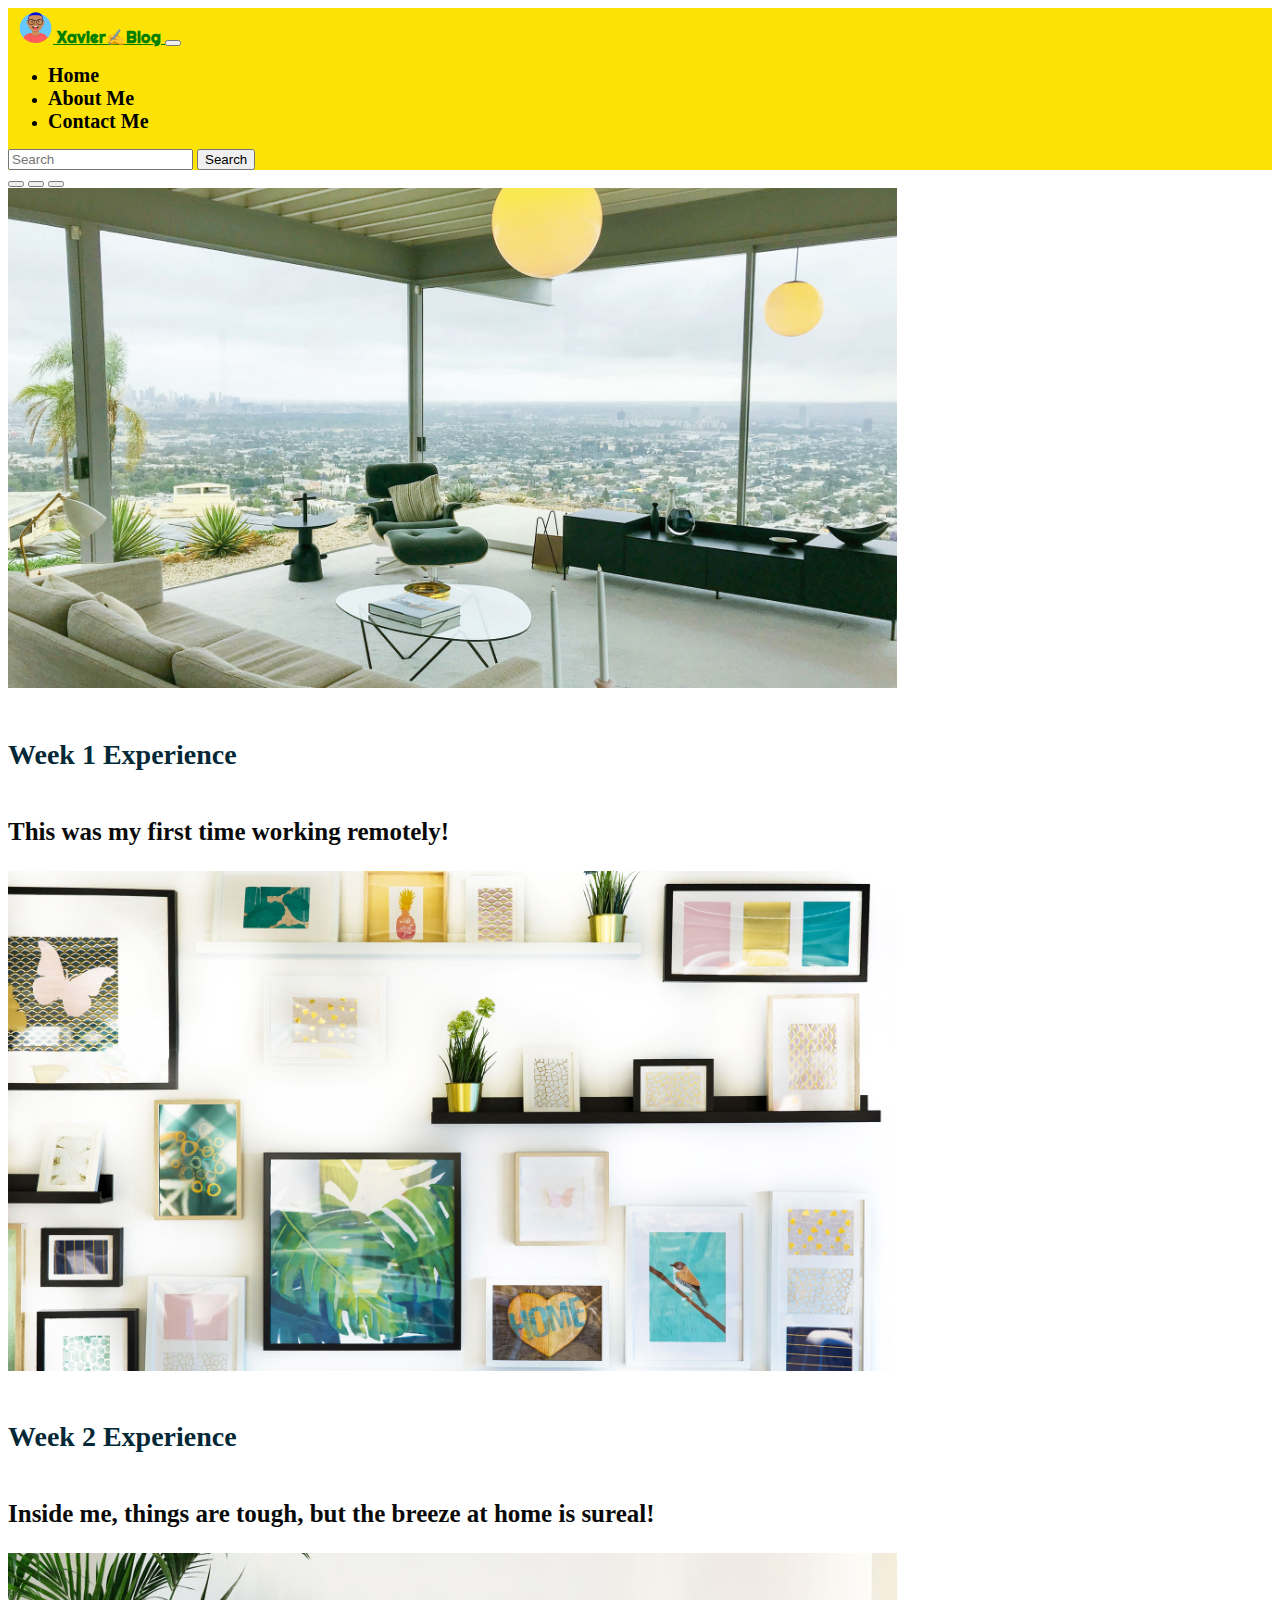
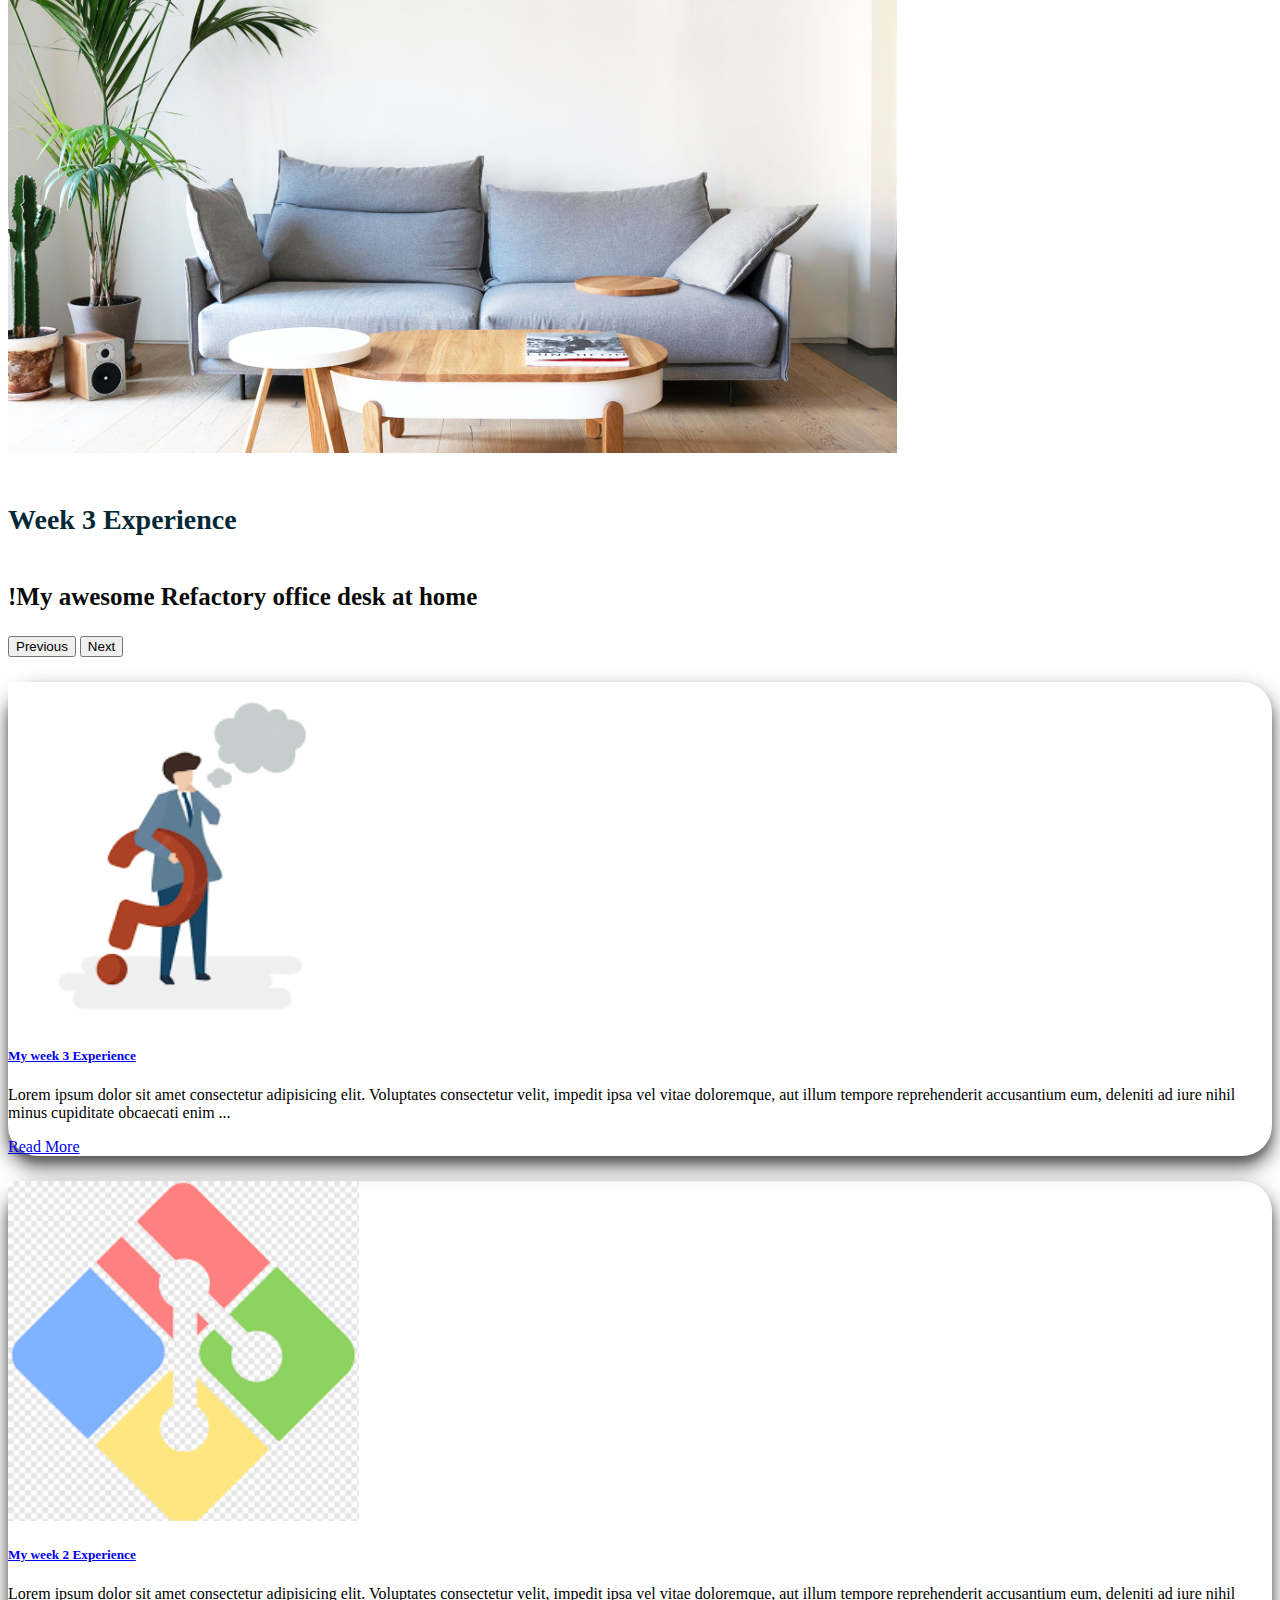
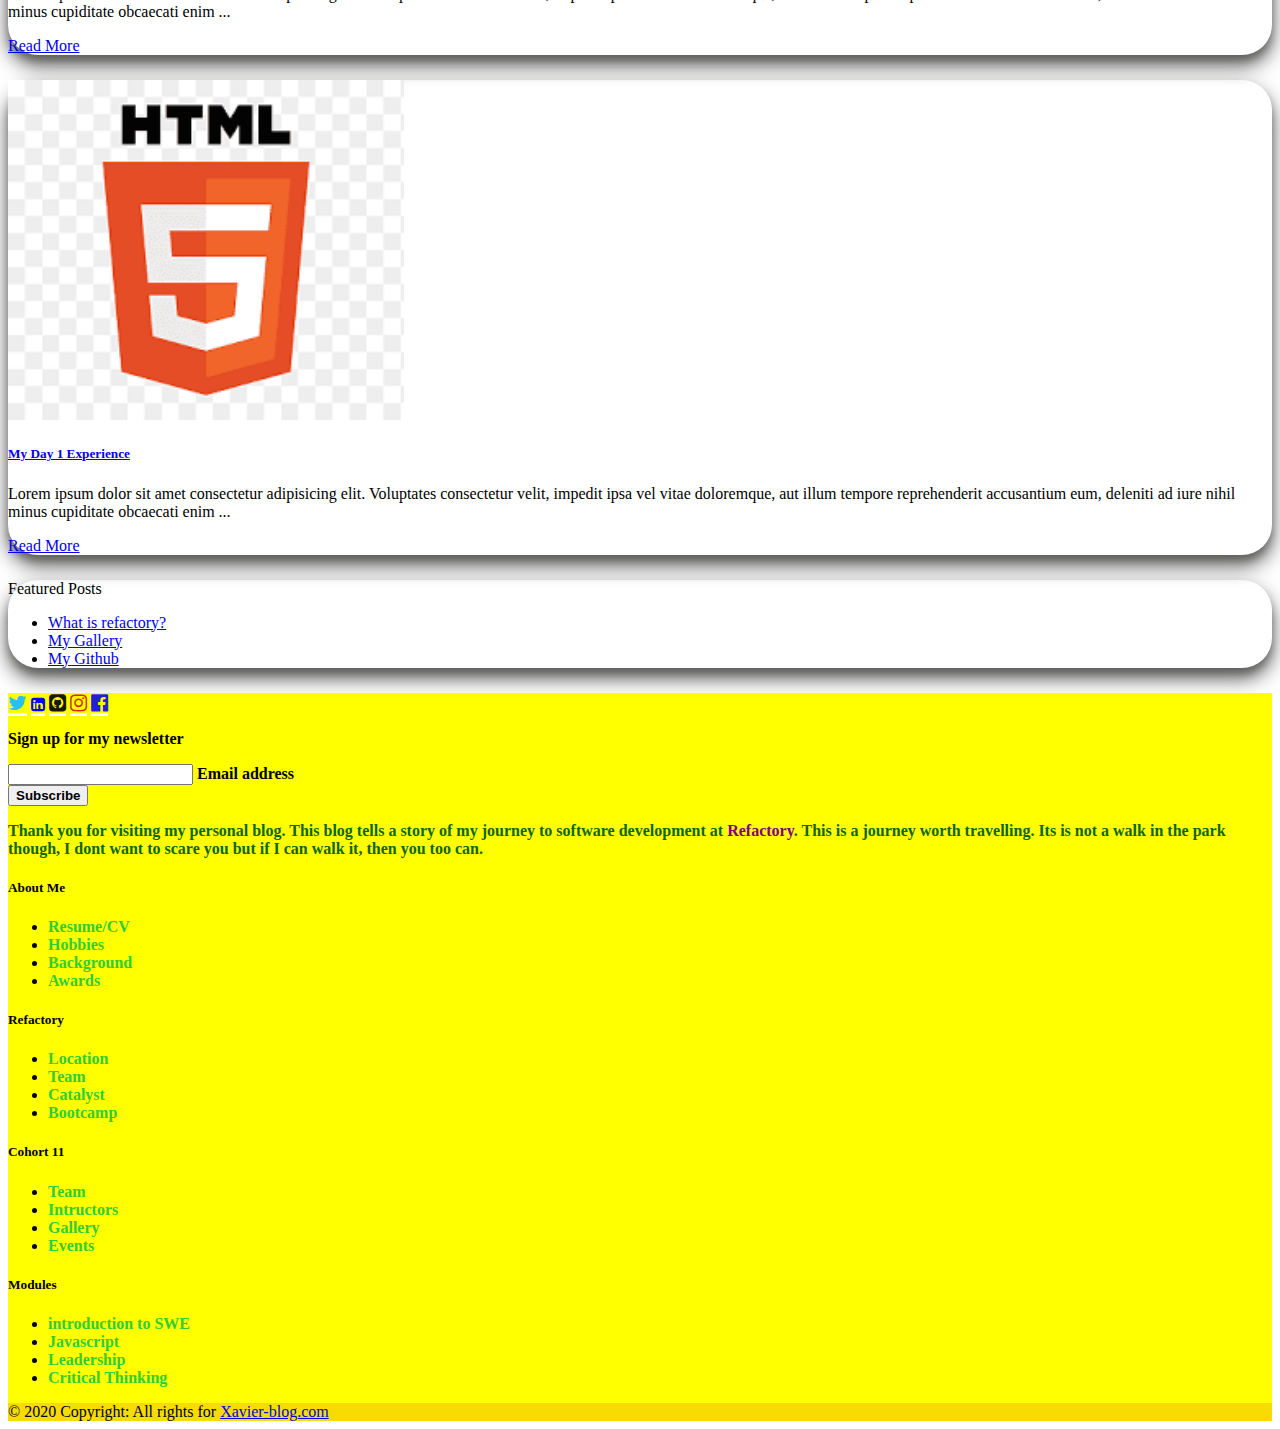
==== index.html @ 77db8956 "This is the first commit containing images, new pages" ====
<!doctype html>
<html lang="en">

<head>
    <meta charset="utf-8">
    <meta name="viewport" content="width=device-width, initial-scale=1">
    <link href="css/bootstrap/css/bootstrap.css" rel="stylesheet">
    <link href="css/blog.css" rel="stylesheet">
    <!-- google font -->
    <link href="https://fonts.googleapis.com/css2?family=Righteous&display=swap" rel="stylesheet">
    <!-- fontawesome -->
    <link rel="stylesheet" href="https://cdnjs.cloudflare.com/ajax/libs/font-awesome/4.7.0/css/font-awesome.min.css">
    <title>Cohort 11 Blog</title>
</head>

<body>
  <nav class="navbar navbar-expand-lg">
    <div class="container-fluid">
      <!-- <a class="navbar-brand" href="index.html">My Blog</a> -->
      
        
        <a class="navbar-brand" href="#">
          <img src="/images/avatar.png" alt="" width="35" height="35" class="d-inline-block align-text-top">
            Xavier✍️Blog
        </a>
       
      <button class="navbar-toggler" type="button" data-bs-toggle="collapse" data-bs-target="#navbarSupportedContent" aria-controls="navbarSupportedContent" aria-expanded="false" aria-label="Toggle navigation">
        <span class="navbar-toggler-icon"></span>
      </button>
      <div class="collapse navbar-collapse" id="navbarSupportedContent">
        
        <ul class="navbar-nav me-auto mb-2 mb-lg-0">
          <li class="nav-item">
            <a class="nav-link active" aria-current="page" href="index.html">Home</a>
          </li>
          <li class="nav-item">
            <a class="nav-link" href="about.html">About Me</a>
          </li>
          <li class="nav-item">
            <a class="nav-link" href="contact.html">Contact Me</a>
          </li>
          
        </ul>
        <form class="d-flex">
          <input class="form-control me-2" type="search" placeholder="Search" aria-label="Search">
          <button class="btn btn-outline-success" type="submit">Search</button>
        </form>
      </div>
    </div>
  </nav>

  <div class="container-fluid d-none d-md-block" id="image-slider">
        <div id="carouselExampleCaptions" class="carousel slide" data-bs-ride="carousel">
            <div class="carousel-indicators">
              <button type="button" data-bs-target="#carouselExampleCaptions" data-bs-slide-to="0" class="active" aria-current="true" aria-label="Slide 1"></button>
              <button type="button" data-bs-target="#carouselExampleCaptions" data-bs-slide-to="1" aria-label="Slide 2"></button>
              <button type="button" data-bs-target="#carouselExampleCaptions" data-bs-slide-to="2" aria-label="Slide 3"></button>
            </div>
            <div class="carousel-inner">
              <div class="carousel-item active">
                <img src="/images/Zoom-livingroom-2.jpg" class="d-block w-100" alt="...">
                <div class="carousel-caption d-none d-md-block">
                  <h5>Week 1 Experience</h5>
                  <p>This was my first time working remotely!</p>
                </div>
              </div>
              <div class="carousel-item">
                <img src="/images/Zoom-livingroom-1.jpg" class="d-block w-100" alt="...">
                <div class="carousel-caption d-none d-md-block">
                  <h5>Week 2 Experience</h5>
                  <p>Inside me, things are tough, but the breeze at home is sureal!</p>
                </div>
              </div>
              <div class="carousel-item">
                <img src="images/Zoom-livingroom-4.jpg" class="d-block w-100" alt="...">
                <div class="carousel-caption d-none d-md-block">
                  <h5>Week 3 Experience</h5>
                  <p>!My awesome Refactory office desk at home</p>
                </div>
              </div>
            </div>
            <button class="carousel-control-prev" type="button" data-bs-target="#carouselExampleCaptions" data-bs-slide="prev">
              <span class="carousel-control-prev-icon" aria-hidden="true"></span>
              <span class="visually-hidden">Previous</span>
            </button>
            <button class="carousel-control-next" type="button" data-bs-target="#carouselExampleCaptions" data-bs-slide="next">
              <span class="carousel-control-next-icon" aria-hidden="true"></span>
              <span class="visually-hidden">Next</span>
            </button>
          </div>
    </div>


    <div class="container" id="blog-container">
        <div class="row">
            <div class="col col-md-8">

                <div class="card">
                    <img src="images/vector.png" class="card-img-top" alt="Me In Class on Day on3">
                    <div class="card-body">
                        <a href="/posts/day3.html">
                            <h5 class="card-title">My week 3 Experience</h5>
                        </a>
                        
                        <p class="card-text">Lorem ipsum dolor sit amet consectetur adipisicing elit. Voluptates consectetur velit, impedit ipsa vel vitae doloremque, aut illum tempore reprehenderit accusantium eum, deleniti ad iure nihil minus cupiditate obcaecati enim ...</p>
                        <a href="/posts/day1.html" class="btn btn-secondary">Read More</a>
                    </div>
                </div>
                <div class="card" ">
                    <img src="images/git.png" class="card-img-top" alt="Me In Class on Day 2">
                    <div class="card-body">
                        <a href="/posts/day2.html">
                            <h5 class="card-title">My week 2 Experience</h5>
                        </a>
                        
                        <p class="card-text">Lorem ipsum dolor sit amet consectetur adipisicing elit. Voluptates consectetur velit, impedit ipsa vel vitae doloremque, aut illum tempore reprehenderit accusantium eum, deleniti ad iure nihil minus cupiditate obcaecati enim ...</p>
                        <a href="/posts/day2.html"class="btn btn-secondary">Read More</a>
                    </div>
                </div>

                <div class="card" ">
                    <img src="images/html.png" class="card-img-top" alt="Me In Class on Day on3">
                    <div class="card-body">
                        <a href="/posts/day1.html">
                            <h5 class="card-title">My Day 1 Experience</h5>
                        </a>
                        
                        <p class="card-text">Lorem ipsum dolor sit amet consectetur adipisicing elit. Voluptates consectetur velit, impedit ipsa vel vitae doloremque, aut illum tempore reprehenderit accusantium eum, deleniti ad iure nihil minus cupiditate obcaecati enim ...</p>
                        <a href="/posts/day1.html" class="btn btn-secondary">Read More</a>
                    </div>
                </div>
            </div>

            <div class="d-none col-md-4 d-md-block">
                <div class="card">
                    <div class="card-header">
                      Featured Posts
                    </div>
                    <ul class="list-group list-group-flush">
                      <li class="list-group-item"><a href="#">What is refactory?</a></li>
                      <li class="list-group-item"><a href="#">My Gallery</a></li>
                      <li class="list-group-item"><a href="#">My Github</a></li>
                    </ul>
                  </div>
                    
            </div>
        </div>
    </div>

    <!-- footer -->
    <!-- Footer -->
<footer class="bg- text-center text-white">
  <!-- Grid container -->
  <div class="container p-4">
    <!-- Section: Social media -->
    <section id="mb-4" class="mb-4">
     
      <!-- Twitter -->
      <a class="btn btn-outline-light btn-floating m-1" href="https://www.twitter.com/xay_xi" role="button"
        ><i id="twitter" class="fa fa-twitter" aria-hidden="true"></i></a>

          
      <!-- Linkedin -->
      <a class="btn btn-outline-light btn-floating m-1" href="https://www.linkedin.com/in/francis-xavier-inyangat-894435148/" role="button"
        ><i id="linkedin" class="fa fa-linkedin-square" aria-hidden="true"></i></a>

      <!-- Github -->
      <a class="btn btn-outline-light btn-floating m-1" href="https://github.com/francis-xavier-inyangat" role="button"
        ><i id="github" class="fa fa-github-square" aria-hidden="true"></i></a>

       <!-- Instagram -->
       <a class="btn btn-outline-light btn-floating m-1" href="/socialMedia/instagram.html" role="button"
       ><i id="instagram" class="fa fa-instagram" aria-hidden="true"></i></a>

         <!-- Facebook -->
      <a class="btn btn-outline-light btn-floating m-1" href="/socialMedia/facebook.html" role="button"
      ><i id="facebook" class="fa fa-facebook-official" aria-hidden="true"></i>
    </a>
    </section>
    <!-- Section: Social media -->

    <!-- Section: Form -->
    <section class="">
      <form action="">
        <!--Grid row-->
        <div class="row d-flex justify-content-center">
          <!--Grid column-->
          <div class="col-auto">
            <p class="pt-2">
              <strong>Sign up for my newsletter</strong>
            </p>
          </div>
          <!--Grid column-->

          <!--Grid column-->
          <div class="col-md-5 col-12">
            <!-- Email input -->
            <div class="form-outline form-white mb-4">
              <input type="email" id="form5Example21" class="form-control" />
              <label class="form-label" for="form5Example21">Email address</label>
            </div>
          </div>
          <!--Grid column-->

          <!--Grid column-->
          <div class="col-auto">
            <!-- Submit button -->
            <button type="submit" class="btn btn-outline-light mb-4">
              Subscribe
            </button>
          </div>
          <!--Grid column-->
        </div>
        <!--Grid row-->
      </form>
    </section>
    <!-- Section: Form -->

    <!-- Section: Text -->
    <section id="link123" class="mb-4">
      <p>
        <span style="color: rgb(14, 102, 6);"> Thank you for visiting my personal blog. This blog tells a 
        story of my journey to software development at <span style="color: purple;" id="Refactory">Refactory</span>. This 
        is a journey worth travelling. Its is not a walk in the park though, I dont want to scare you 
        but if I can walk it, then you too can.</span>
      </p>
    </section>
    <!-- Section: Text -->

    <!-- Section: Links -->
    <section class="">
      <!--Grid row-->
      <div class="row">
        <!--Grid column-->
        <div class="col-lg-3 col-md-6 mb-4 mb-md-0">
          <h5>About Me</h5>

          <ul class="list-unstyled mb-0">
            <li>
              <a href="#!" class="text-white">Resume/CV</a>
            </li>
            <li>
              <a href="#!" class="text-white">Hobbies</a>
            </li>
            <li>
              <a href="#!" class="text-white">Background</a>
            </li>
            <li>
              <a href="#!" class="text-white">Awards</a>
            </li>
          </ul>
        </div>
        <!--Grid column-->

        <!--Grid column-->
        <div class="col-lg-3 col-md-6 mb-4 mb-md-0">
          <h5>Refactory</h5>

          <ul class="list-unstyled mb-0">
            <li>
              <a href="#!" class="text-white">Location</a>
            </li>
            <li>
              <a href="#!" class="text-white">Team</a>
            </li>
            <li>
              <a href="#!" class="text-white">Catalyst</a>
            </li>
            <li>
              <a href="#!" class="text-white">Bootcamp</a>
            </li>
          </ul>
        </div>
        <!--Grid column-->

        <!--Grid column-->
        <div class="col-lg-3 col-md-6 mb-4 mb-md-0">
          <h5 >Cohort 11</h5>

          <ul class="list-unstyled mb-0">
            <li>
              <a href="#!" class="text-white">Team</a>
            </li>
            <li>
              <a href="#!" class="text-white">Intructors</a>
            </li>
            <li>
              <a href="#!" class="text-white">Gallery</a>
            </li>
            <li>
              <a href="#!" class="text-white">Events</a>
            </li>
          </ul>
        </div>
        <!--Grid column-->

        <!--Grid column-->
        <div class="col-lg-3 col-md-6 mb-4 mb-md-0">
          <h5 >Modules</h5>

          <ul class="list-unstyled mb-0">
            <li>
              <a href="#!" class="text-white">introduction to SWE</a>
            </li>
            <li>
              <a href="#!" class="text-white">Javascript</a>
            </li>
            <li>
              <a href="#!" class="text-white">Leadership</a>
            </li>
            <li>
              <a href="#!" class="text-white">Critical Thinking</a>
            </li>
          </ul>
        </div>
        <!--Grid column-->
      </div>
      <!--Grid row-->
    </section>
    <!-- Section: Links -->
  </div>
  <!-- Grid container -->

  <!-- Copyright -->
  <div class="text-center p-3" style="background-color: rgba(247, 211, 4, 0.82);">
    © 2020 Copyright: All rights for
    <a class="text-white" href="https://mdbootstrap.com/">Xavier-blog.com</a>
  </div>
  <!-- Copyright -->
</footer>
<!-- Footer -->
    <script src="/css/bootstrap/js/bootstrap.bundle.js"></script>
</body>

</html>
---- css/blog.css ----
.navbar{
    background-color: rgb(252, 227, 5);
    
}


#image-slider {
    padding-left: 0px;
    padding-right: 0px;
}
.navbar-brand{
    padding-left: 10px;
    padding-top: 5px;
    color: green;
    /* text-transform: uppercase; */
    font-size: 30;
    font-weight:bolder;
    font-family: 'Righteous', cursive;
}
.navbar-brand:hover{
    color: green;
}
.navbar-nav li a {
    text-decoration: none;
    color: black;
    font-size: 20px;
    font-weight: 700;
    
}

.navbar-nav li a:hover {
    text-decoration: none;
    color: green;
    
    font-size: 20px;
    font-weight: 600;
    background-color: rgb(252, 252, 4);
    border-bottom: 2px solid #000;
    
}
#carouselExampleCaptions{
    padding-top: 0px;
}
.carousel-item img{
    height: 500px;
}
.carousel-caption h5{
    color: rgb(4, 40, 54);
    font-size: 28px;
    font-weight: 900;
}
.carousel-caption p {
    color: rgb(10, 10, 10);
    font-size: 25px;
    font-weight: 700;
}

#blog-container {
    margin-top: 14px;
}
.card {
    margin-top: 25px;
    
    margin-bottom: 25px;
    border-radius: 30px;
    box-shadow: rgba(71, 71, 70, 0.936) 0px 10px 20px, rgba(0, 0, 0, 0.23) 0px 6px 6px;
}
.card:hover{
    opacity: 0.85;
    color: limegreen;

}
.card-img-top{
    height: 340px;
    
}
footer{
    background-color: yellow;
}
.mb-4 {
    color: rgb(0, 0, 6);
    font-weight: 700;
}
#mb-4 a{
    color: blue;
    border-bottom: 3px solid #fff;
}
#facebook{
    color: rgba(10, 10, 241, 0.906);
    font-size: 20px;
}
#twitter{
    color: rgb(40, 192, 252);
    font-size: 20px;
}
#google{
    color: rgb(5, 96, 2);
    font-size: 20px;
}
#instagram{
    color: rgba(194, 26, 14, 0.906);
    font-size: 20px;
}
#github{
    color: rgba(0, 0, 7, 0.906);
    font-size: 20px;
}
.list-unstyled li a {
    text-decoration: none;
    color: limegreen !important;
}
.list-unstyled li a:hover {
    text-decoration: none;
    color: rgb(249, 254, 249) !important;
}
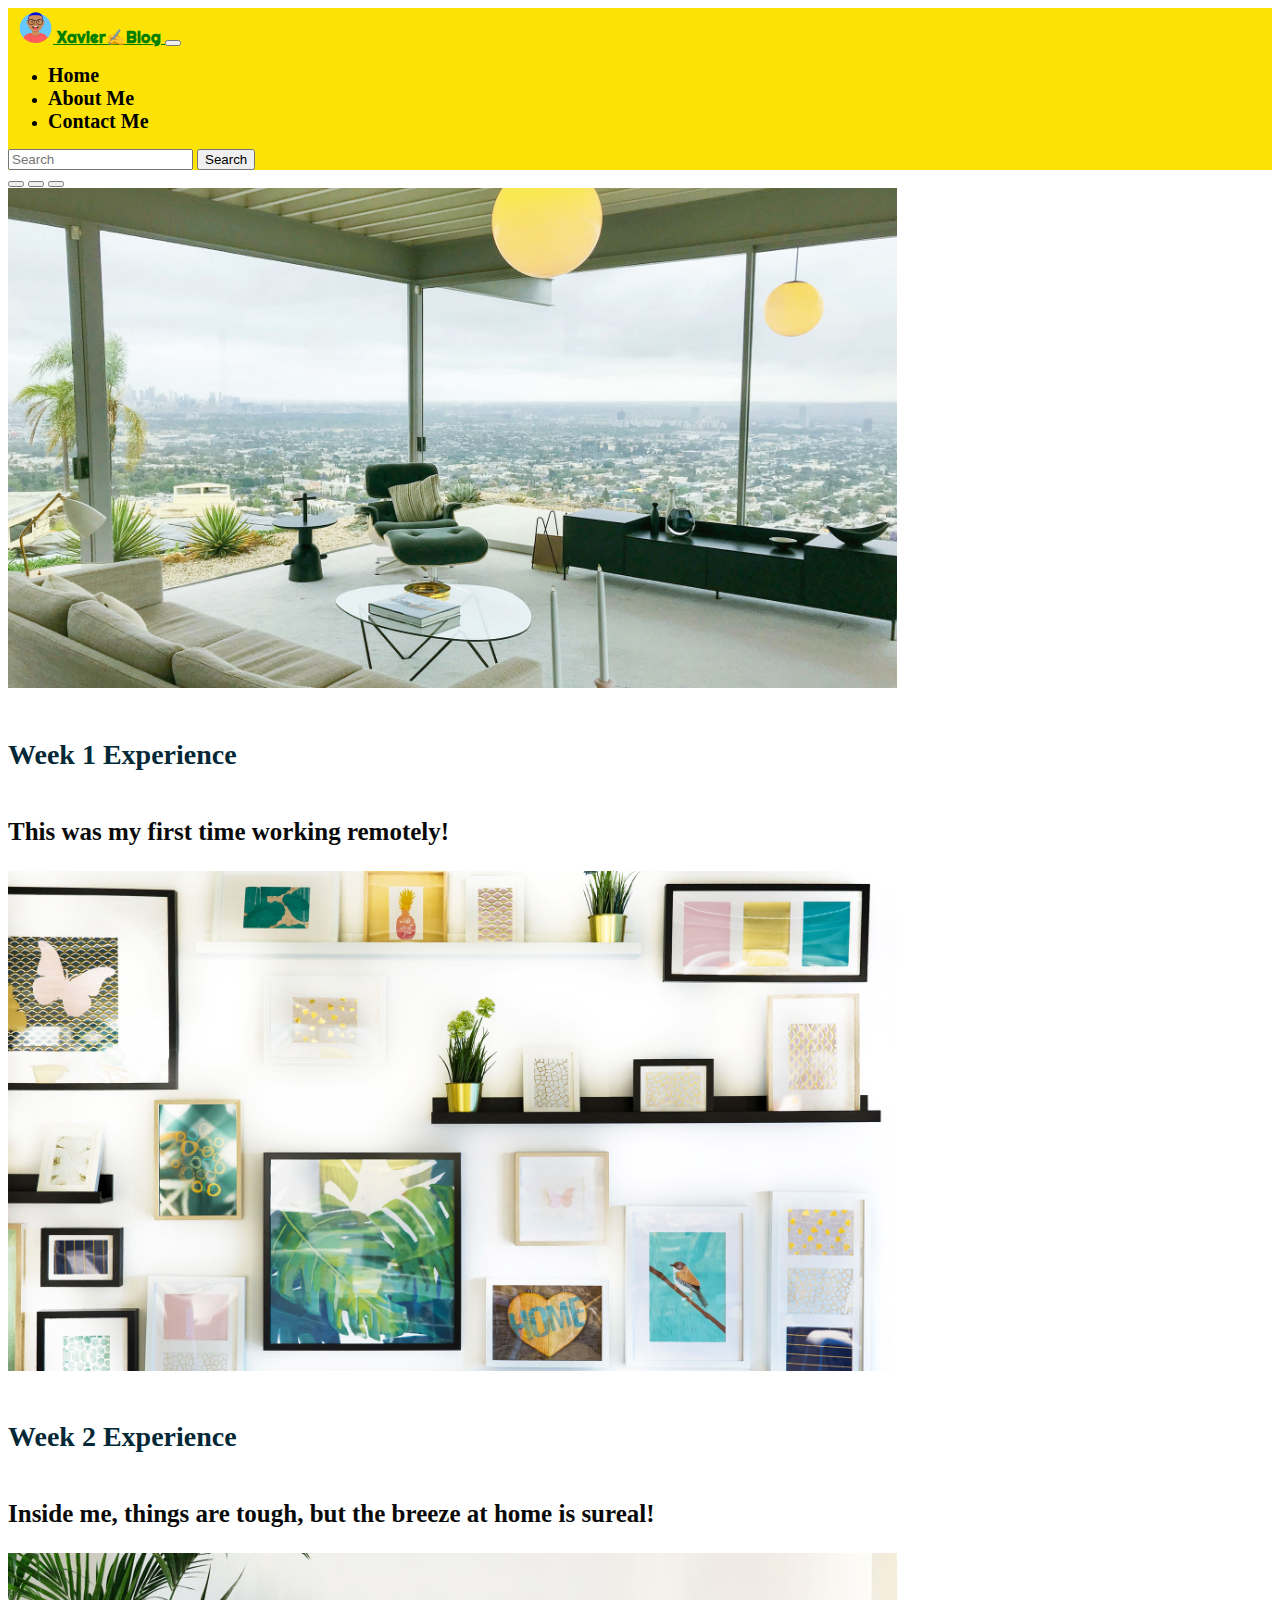
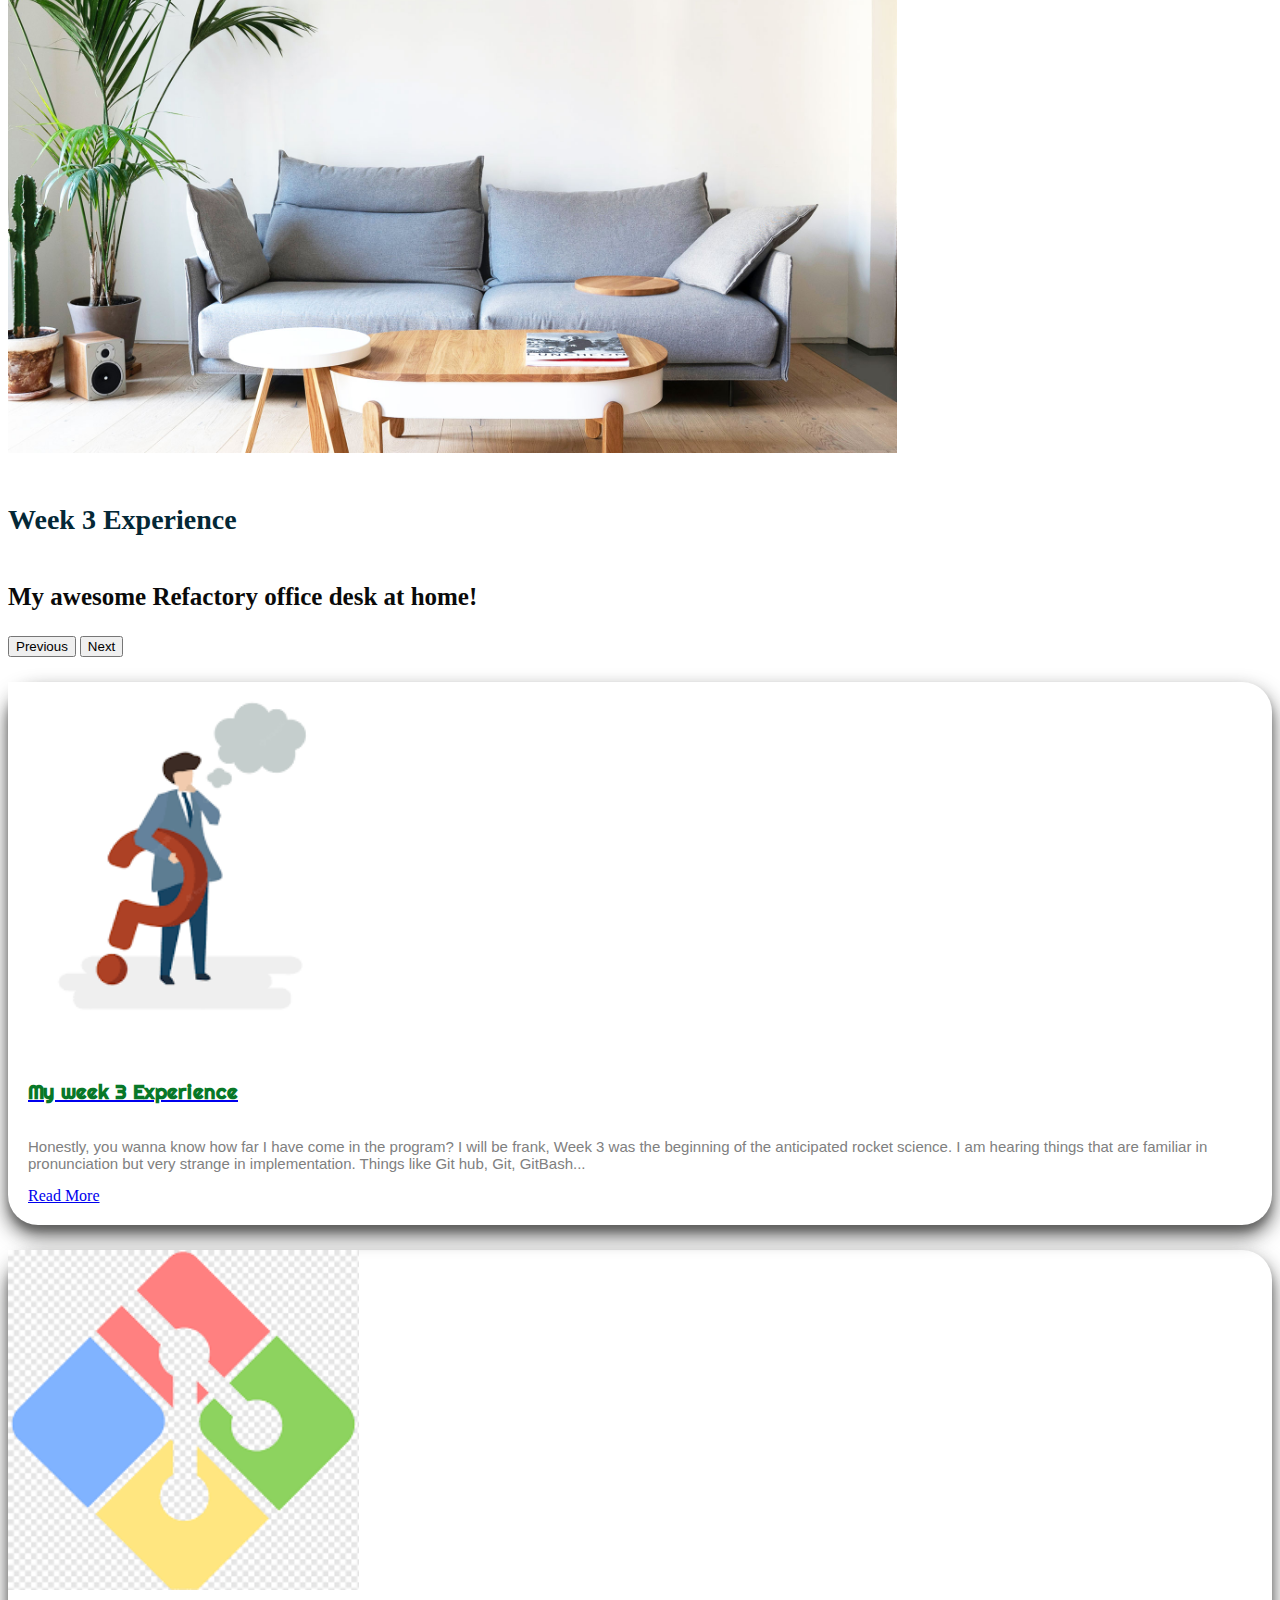
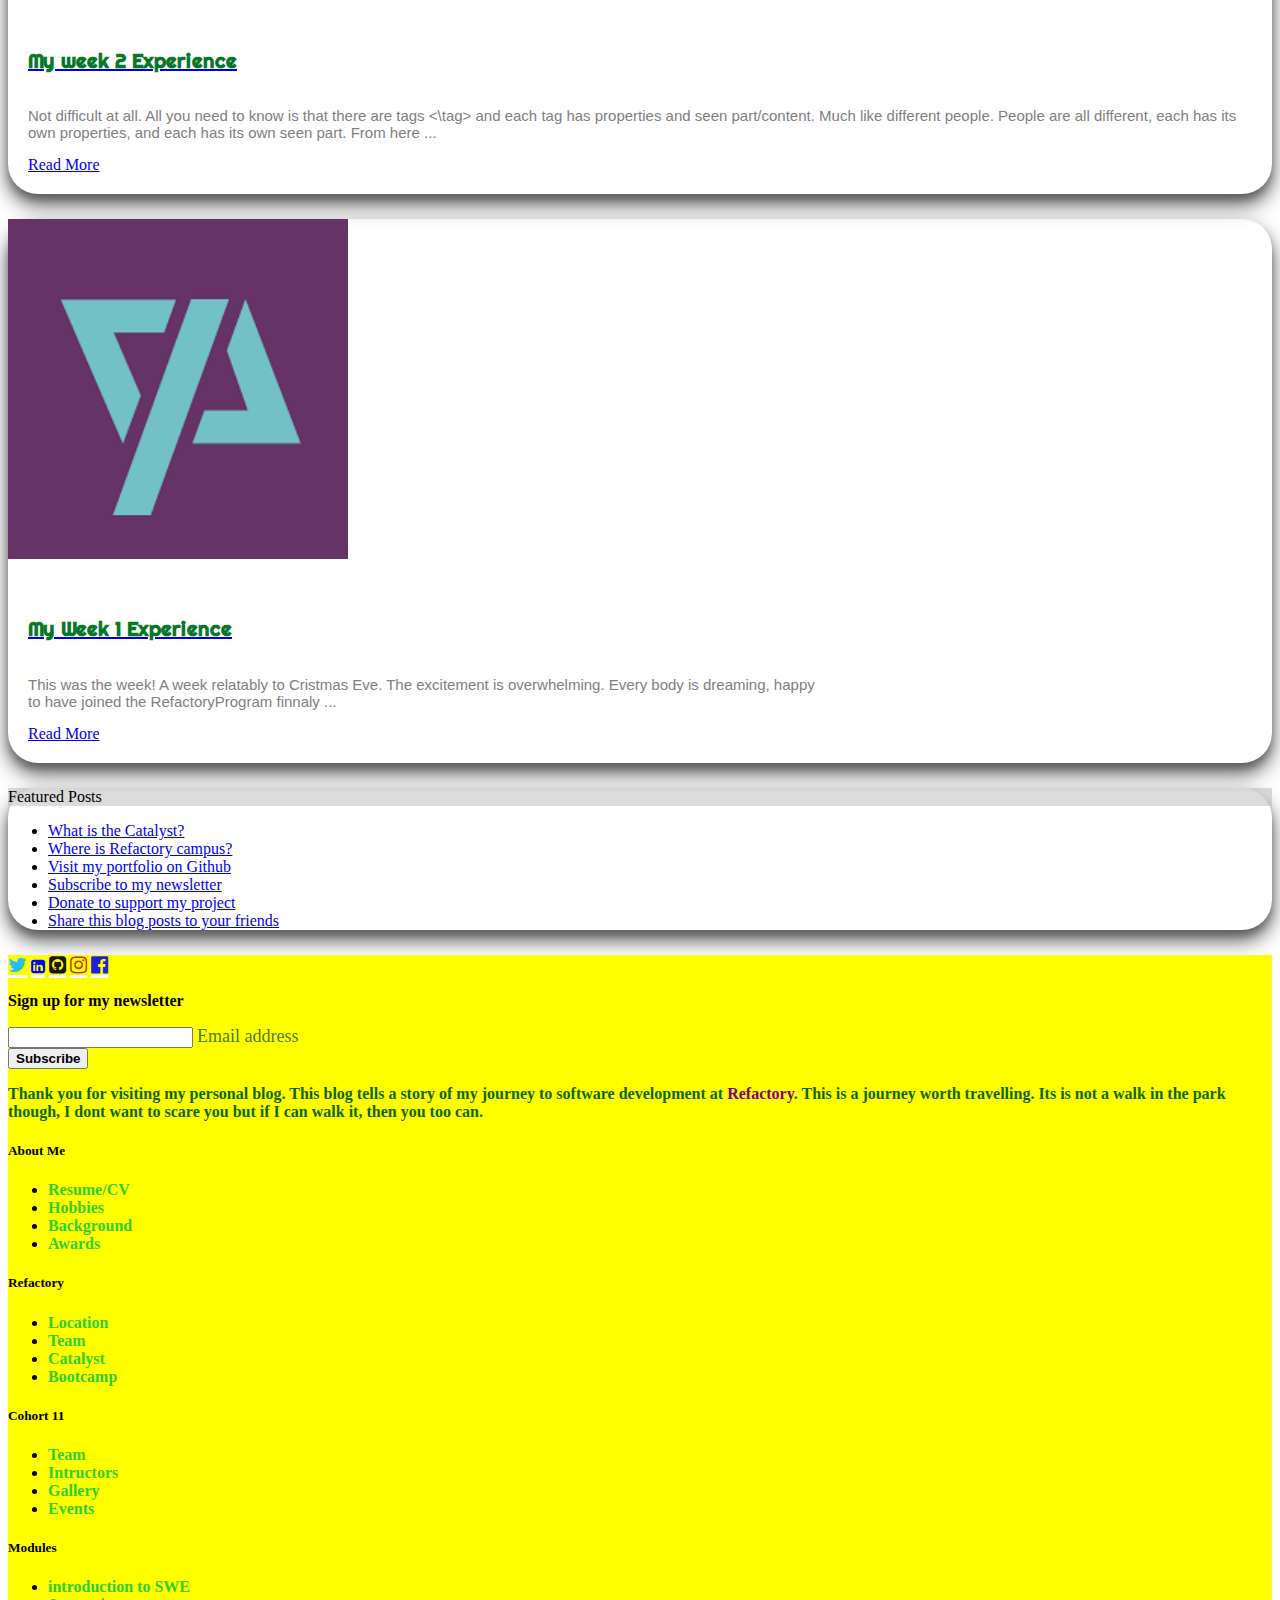
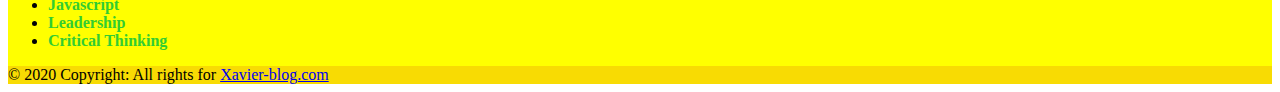
==== commit a720f10c: "the last commit before pushing" ====
--- a/index.html
+++ b/index.html
@@ -37,7 +37,7 @@
             <a class="nav-link" href="about.html">About Me</a>
           </li>
           <li class="nav-item">
-            <a class="nav-link" href="contact.html">Contact Me</a>
+            <a class="nav-link" href="/contact.html">Contact Me</a>
           </li>
           
         </ul>
@@ -75,7 +75,7 @@
                 <img src="images/Zoom-livingroom-4.jpg" class="d-block w-100" alt="...">
                 <div class="carousel-caption d-none d-md-block">
                   <h5>Week 3 Experience</h5>
-                  <p>!My awesome Refactory office desk at home</p>
+                  <p>My awesome Refactory office desk at home!</p>
                 </div>
               </div>
             </div>
@@ -97,49 +97,59 @@
 
                 <div class="card">
                     <img src="images/vector.png" class="card-img-top" alt="Me In Class on Day on3">
-                    <div class="card-body">
-                        <a href="/posts/day3.html">
+                    <div class="card-body-blog">
+                        <a href="posts/day3.html">
                             <h5 class="card-title">My week 3 Experience</h5>
                         </a>
                         
-                        <p class="card-text">Lorem ipsum dolor sit amet consectetur adipisicing elit. Voluptates consectetur velit, impedit ipsa vel vitae doloremque, aut illum tempore reprehenderit accusantium eum, deleniti ad iure nihil minus cupiditate obcaecati enim ...</p>
-                        <a href="/posts/day1.html" class="btn btn-secondary">Read More</a>
+                        <p class="card-text-blog">Honestly, you wanna know how far I have come in the program? I will be frank,
+                          Week 3 was the beginning of the anticipated rocket science.
+                          I am hearing things that are familiar in pronunciation but very strange in implementation.
+                          Things like Git hub, Git, GitBash...</p>
+                        <a href="posts/day3.html" class="btn btn-secondary">Read More</a>
                     </div>
                 </div>
                 <div class="card" ">
                     <img src="images/git.png" class="card-img-top" alt="Me In Class on Day 2">
-                    <div class="card-body">
+                    <div class="card-body-blog">
                         <a href="/posts/day2.html">
                             <h5 class="card-title">My week 2 Experience</h5>
                         </a>
                         
-                        <p class="card-text">Lorem ipsum dolor sit amet consectetur adipisicing elit. Voluptates consectetur velit, impedit ipsa vel vitae doloremque, aut illum tempore reprehenderit accusantium eum, deleniti ad iure nihil minus cupiditate obcaecati enim ...</p>
+                        <p class="card-text-blog">Not difficult at all. All you need to know is that there are tags <\tag> and
+                          each tag has properties and seen part/content. Much like
+                          different people. People are all different, each has
+                          its own properties, and each has its own seen part. From here ...</p>
                         <a href="/posts/day2.html"class="btn btn-secondary">Read More</a>
                     </div>
                 </div>
 
                 <div class="card" ">
-                    <img src="images/html.png" class="card-img-top" alt="Me In Class on Day on3">
-                    <div class="card-body">
+                    <img src="images/icon.png" class="card-img-top" alt="Me In Class on Day on3">
+                    <div class="card-body-blog">
                         <a href="/posts/day1.html">
-                            <h5 class="card-title">My Day 1 Experience</h5>
+                            <h5 class="card-title">My Week 1 Experience</h5>
                         </a>
                         
-                        <p class="card-text">Lorem ipsum dolor sit amet consectetur adipisicing elit. Voluptates consectetur velit, impedit ipsa vel vitae doloremque, aut illum tempore reprehenderit accusantium eum, deleniti ad iure nihil minus cupiditate obcaecati enim ...</p>
-                        <a href="/posts/day1.html" class="btn btn-secondary">Read More</a>
+                        <p class="card-text-blog">This was the week! A week relatably to Cristmas Eve. The excitement is overwhelming. Every  body is dreaming, happy <br>
+                          to have joined the RefactoryProgram finnaly ...</p>
+                        <a href="posts/day1.html" class="btn btn-secondary">Read More</a>
                     </div>
                 </div>
             </div>
 
             <div class="d-none col-md-4 d-md-block">
                 <div class="card">
-                    <div class="card-header">
+                    <div class="card-header" style="background-color: rgba(187, 185, 185, 0.511);">
                       Featured Posts
                     </div>
                     <ul class="list-group list-group-flush">
-                      <li class="list-group-item"><a href="#">What is refactory?</a></li>
-                      <li class="list-group-item"><a href="#">My Gallery</a></li>
-                      <li class="list-group-item"><a href="#">My Github</a></li>
+                      <li class="list-group-item"><a href="#">What is the Catalyst?</a></li>
+                      <li class="list-group-item"><a href="#">Where is Refactory campus?</a></li>
+                      <li class="list-group-item"><a href="#">Visit my portfolio on Github</a></li>
+                      <li class="list-group-item"><a href="#">Subscribe to my newsletter</a></li>
+                      <li class="list-group-item"><a href="#">Donate  to support my project </a></li>
+                      <li class="list-group-item"><a href="#">Share this blog posts to your friends </a></li>
                     </ul>
                   </div>
                     
--- a/css/blog.css
+++ b/css/blog.css
@@ -112,4 +112,138 @@
 .list-unstyled li a:hover {
     text-decoration: none;
     color: rgb(249, 254, 249) !important;
-}+}
+.content{
+    /* display: flex;
+    flex-direction: horizontal; */
+    padding: 20px;
+   overflow: auto;
+   justify-content: space-between;
+    
+}
+#card1{
+    float: left;
+}
+
+.sidebar img{
+    float: right;
+    margin-right: 20px;
+    border-radius: 50px;
+    background-color: rgb(205, 222, 239);
+    
+    
+}
+#myPic{
+    padding: 20px;
+    
+
+}
+.card-body h5{
+    font-size: 50px;
+    color: rgb(8, 120, 40);
+    font-family: 'Audiowide', cursive;
+font-family: 'Oleo Script Swash Caps', cursive;
+font-family: 'Righteous', cursive;
+}
+.card-text {
+font-family: 'Oleo Script Swash Caps', cursive;
+font-family: 'Righteous', cursive;
+font-size: 18px;
+color: gray;
+}
+.card-body-blog{
+    padding: 20px;
+}
+.card-body-blog h5{
+    font-size: 20px;
+    color: rgb(8, 120, 40);
+    font-family: 'Audiowide', cursive;
+font-family: 'Oleo Script Swash Caps', cursive;
+font-family: 'Righteous', cursive;
+}
+.card-text-blog {
+font-family:'Lucida Sans', 'Lucida Sans Regular', 'Lucida Grande', 'Lucida Sans Unicode', Geneva, Verdana, sans-serif;
+
+font-size: 15px;
+color: gray;
+}
+.card-text i{
+    color: green;
+    font-size: 24px;
+}
+.form{
+    padding: 20px;
+    margin-bottom: 30px;
+    background-color: rgba(235, 243, 240, 0.205);
+    box-shadow: rgba(0, 0, 0, 0.4) 0px 2px 4px, rgba(0, 0, 0, 0.3) 0px 7px 13px -3px, rgba(0, 0, 0, 0.2) 0px -3px 0px inset;
+}
+.form-label{
+color: rgba(34, 98, 52, 0.856);
+font-size: 18px;
+font-weight: 500;
+font-family: Cambria, Cochin, Georgia, Times, 'Times New Roman', serif;
+}
+
+
+  .profilePic img{
+      height: 165px;
+      width: 165px;
+      padding: 5px;
+      margin: 10px;
+      
+      border: 2px solid green;
+      border-radius: 50px;
+      
+      
+  }
+.profilePic h2{
+    color: rgb(234, 231, 231);
+    font-size: 25px;
+    text-align: center;
+    text-shadow: 2px 2px 5px #000;
+    /* text-transform: uppercase; */
+    font-family: 'Audiowide', cursive;
+    font-family: 'Oleo Script Swash Caps', cursive;
+    font-family: 'Righteous', cursive;
+}
+.profilePic p{
+    color: rgb(2, 27, 13);
+    font-size: 14px;
+    text-align: center;
+    font-weight: 400;
+    font-family: 'Trebuchet MS', 'Lucida Sans Unicode', 'Lucida Grande', 'Lucida Sans', Arial, sans-serif;
+}
+
+
+.profilePic span {
+    color: blue;
+    font-size: 16px;
+    font-weight: 700;
+    
+}
+.week-container{
+    padding: 0px;
+    
+
+
+}
+.week-img{
+    background-color: #fff;
+    padding: 10px 5px;
+    object-fit: cover;
+    
+}
+.week-img img{
+    width: 500px;
+    height: 500px;
+}
+.week-blog{
+    background-color: rgb(245, 242, 238);
+    margin: 10px;
+}
+.week-blog h2{
+    color: rgb(4, 103, 153);
+    font-size: 16px;
+    border-bottom: 1px solid orangered;
+    padding: 10px;
+}
